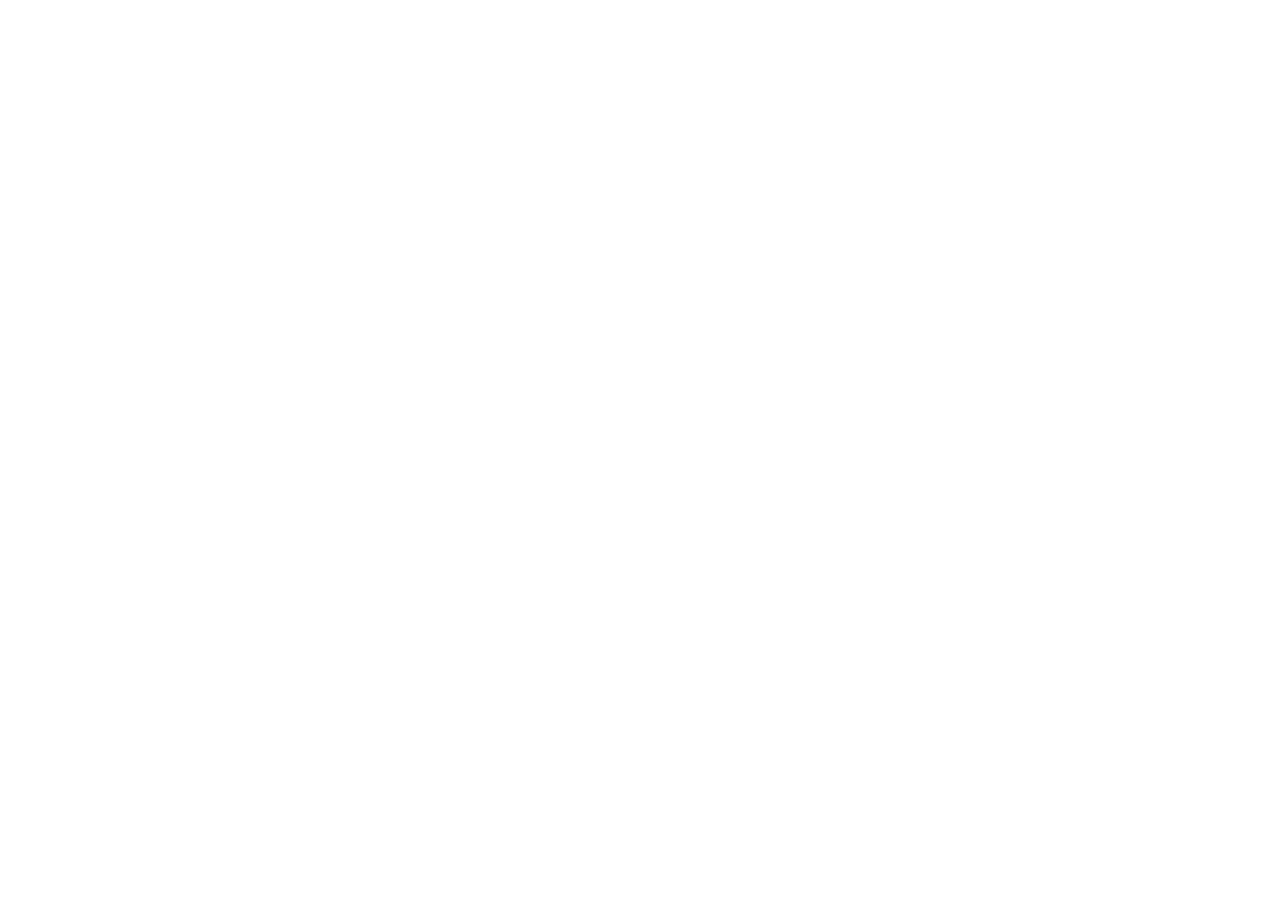
==== login.html @ 5606b972 "初始化项目" ====
<!DOCTYPE html>
<html lang="en">

<head>
    <meta charset="UTF-8">
    <meta http-equiv="X-UA-Compatible" content="IE=edge">
    <meta name="viewport" content="width=device-width, initial-scale=1.0">
    <title>Document</title>
</head>

<body>

</body>

</html>
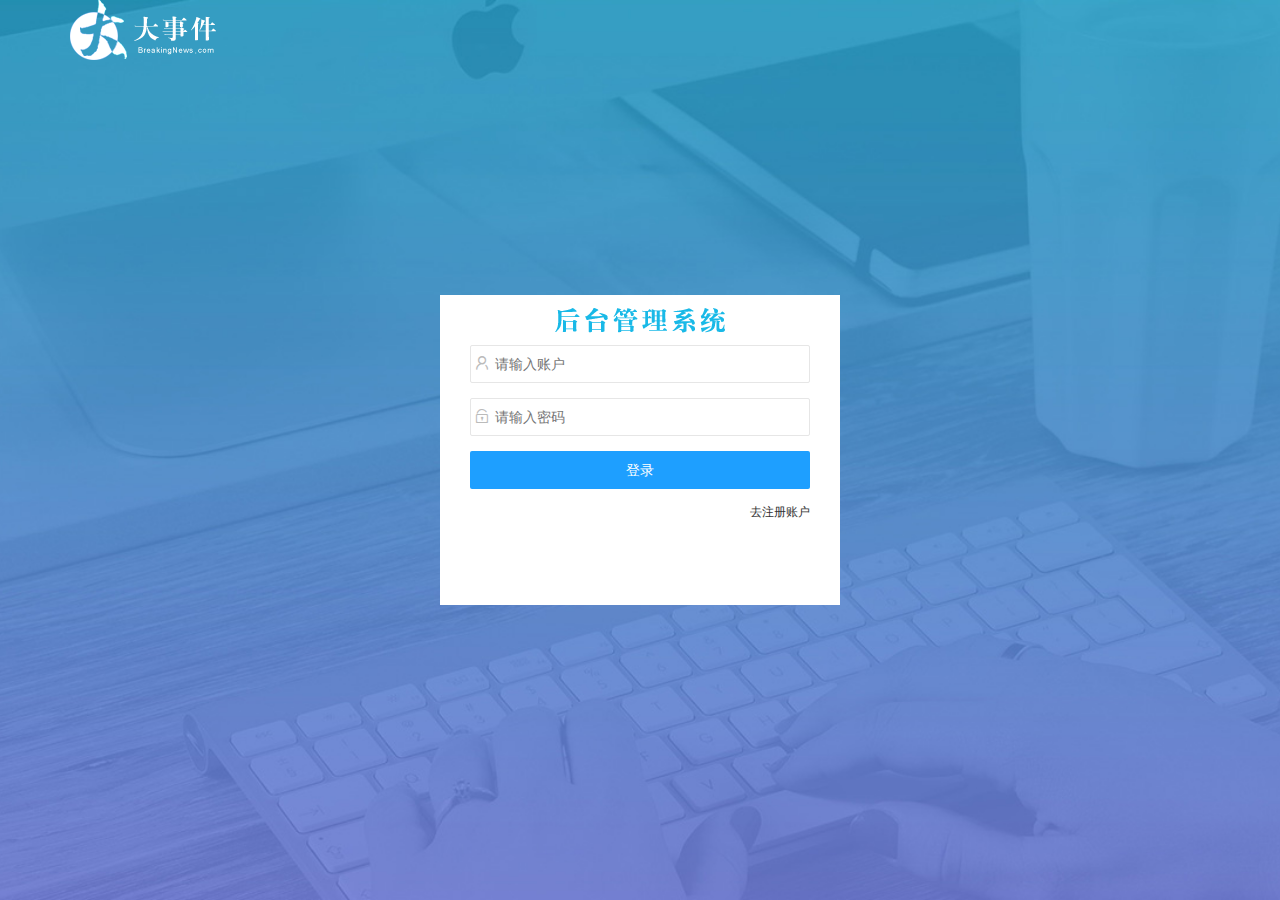
==== commit 489a6cbc: "完成了登录和注册操作" ====
--- a/login.html
+++ b/login.html
@@ -5,11 +5,74 @@
     <meta charset="UTF-8">
     <meta http-equiv="X-UA-Compatible" content="IE=edge">
     <meta name="viewport" content="width=device-width, initial-scale=1.0">
-    <title>Document</title>
+    <title>登录页面</title>
+    <link rel="stylesheet" href="./assets/css/base.css" />
+    <link rel="stylesheet" href="./assets/css/login.css" />
+    <link rel="stylesheet" href="./assets/lib/layui/css/layui.css">
 </head>
 
 <body>
+    <!-- 头部logo -->
+    <div id="login" class="layui-main">
+        <img src="./assets/images/logo.png" alt="" />
+    </div>
+    <!-- 登录注册区域 -->
+    <div class="loginAndRegBox">
+        <div class="title-box"></div>
+        <!-- 登录div -->
+        <div class="login_box">
+            <!-- 登录表单 -->
+            <form action="" class="layui-form" id="login_form">
+                <div class="layui-form-item">
+                    <i class="layui-icon layui-icon-username"></i>
+                    <input type="text" name="username" id="" lay-verify="required" placeholder="请输入账户" autocomplete="off" class="layui-input" />
+                </div>
+                <div class="layui-form-item">
+                    <i class="layui-icon layui-icon-password"></i>
+                    <input type="password" name="password" id="" lay-verify="required|pwd" placeholder="请输入密码" autocomplete="off" class="layui-input" />
+                </div>
+                <!-- 登录按钮 -->
+                <div class="layui-form-item">
+                    <button type="submit" lay-submit class="layui-btn layui-btn-fluid layui-btn-normal">登录</button>
+                </div>
+                <div class="layui-form-item links"> <a href="javascript:;" id="link_reg">去注册账户</a></div>
+            </form>
+        </div>
+        <!-- 注册div -->
+        <div class="reg_box" style="display: none;">
+            <!-- 注册表单 -->
+            <form action="" class="layui-form" id="reg_form">
+                <div class="layui-form-item">
+                    <i class="layui-icon layui-icon-username"></i>
+                    <input type="text" name="userNa" id="userNa" lay-verify="required" placeholder="请输入账户" autocomplete="off" class="layui-input" />
+                </div>
+                <div class="layui-form-item">
+                    <i class="layui-icon layui-icon-password"></i>
+                    <input type="password" name="userPw" id="userPw" lay-verify="required|pwd" placeholder="请输入密码" autocomplete="off" class="layui-input" />
+                </div>
+                <div class="layui-form-item">
+                    <i class="layui-icon layui-icon-password"></i>
+                    <input type="password" name="reUserPw" id="reUserPw" lay-verify="required|rePwd" placeholder="请再次输入密码" autocomplete="off" class="layui-input" />
+                </div>
+                <!-- 注册按钮 -->
+                <div class="layui-form-item">
+                    <button type="submit" lay-submit class="layui-btn layui-btn-fluid layui-btn-normal" id="reg">注册</button>
+                </div>
+                <div class="layui-form-item links">
+                    <a href="javascript:;" id="link_login">去登录账户</a>
+                </div>
+            </form>
+        </div>
+    </div>
 
+    <!-- 导入jQuery -->
+    <script src="/assets/lib/jquery.js"></script>
+    <!-- 导入layui js文件 -->
+    <script src="/assets/lib/layui/layui.all.js"></script>
+    <!-- 导入baseApi js文件 -->
+    <script src="/assets/js/baseAPI.js"></script>
+    <!-- 导入自己的js -->
+    <script src="/assets/js/login.js"></script>
 </body>
 
 </html>--- a/assets/css/base.css
+++ b/assets/css/base.css
@@ -0,0 +1,62 @@
+* {
+    margin: 0;
+    padding: 0;
+}
+
+a {
+    text-decoration: none;
+}
+
+em,
+i {
+    font-style: none;
+}
+
+li {
+    list-style: none;
+}
+
+img {
+    border: 0;
+    vertical-align: middle;
+}
+
+button {
+    cursor: pointer;
+}
+
+a {
+    color: #666;
+    text-decoration: none;
+    cursor: pointer;
+}
+
+a:hover {
+    color: #e33333;
+}
+
+button,
+input {
+    font-family: 'Microsoft YaHei', tahoma, arial, 'Hiragino Sans GB', \\5B8B\4F53, sans-serif;
+    /* 取消input的轮廓线 */
+    outline: none;
+}
+
+.none {
+    display: none;
+}
+
+
+/* 清除浮动 */
+
+.clearfix::after {
+    content: '';
+    display: block;
+    visibility: hidden;
+    height: 0;
+    clear: both;
+}
+
+.clearfix {
+    *zoom: 1;
+}--- a/assets/css/login.css
+++ b/assets/css/login.css
@@ -0,0 +1,50 @@
+body,
+html {
+    width: 100%;
+    height: 100%;
+    background: url(../images/login_bg.jpg) no-repeat center;
+    background-size: cover;
+}
+
+.loginAndRegBox {
+    width: 400px;
+    height: 310px;
+    background-color: #fff;
+    position: absolute;
+    left: 50%;
+    top: 50%;
+    transform: translate(-50%, -50%);
+}
+
+.title-box {
+    height: 50px;
+    background: url(../images/login_title.png) no-repeat center;
+}
+
+.layui-form {
+    padding: 0 30px;
+}
+
+.links {
+    display: flex;
+    justify-content: flex-end;
+}
+
+.links a {
+    font-size: 12px;
+}
+
+.layui-form-item {
+    position: relative;
+}
+
+.layui-form-item i {
+    position: absolute;
+    left: 4px;
+    top: 10px;
+    color: rgb(187, 187, 187);
+}
+
+.layui-input {
+    text-indent: 1em;
+}--- a/assets/lib/layui/css/layui.css
+++ b/assets/lib/layui/css/layui.css
@@ -0,0 +1,2 @@
+/** layui-v2.5.5 MIT License By https://www.layui.com */
+ .layui-inline,img{display:inline-block;vertical-align:middle}h1,h2,h3,h4,h5,h6{font-weight:400}.layui-edge,.layui-header,.layui-inline,.layui-main{position:relative}.layui-body,.layui-edge,.layui-elip{overflow:hidden}.layui-btn,.layui-edge,.layui-inline,img{vertical-align:middle}.layui-btn,.layui-disabled,.layui-icon,.layui-unselect{-moz-user-select:none;-webkit-user-select:none;-ms-user-select:none}.layui-elip,.layui-form-checkbox span,.layui-form-pane .layui-form-label{text-overflow:ellipsis;white-space:nowrap}.layui-breadcrumb,.layui-tree-btnGroup{visibility:hidden}blockquote,body,button,dd,div,dl,dt,form,h1,h2,h3,h4,h5,h6,input,li,ol,p,pre,td,textarea,th,ul{margin:0;padding:0;-webkit-tap-highlight-color:rgba(0,0,0,0)}a:active,a:hover{outline:0}img{border:none}li{list-style:none}table{border-collapse:collapse;border-spacing:0}h4,h5,h6{font-size:100%}button,input,optgroup,option,select,textarea{font-family:inherit;font-size:inherit;font-style:inherit;font-weight:inherit;outline:0}pre{white-space:pre-wrap;white-space:-moz-pre-wrap;white-space:-pre-wrap;white-space:-o-pre-wrap;word-wrap:break-word}body{line-height:24px;font:14px Helvetica Neue,Helvetica,PingFang SC,Tahoma,Arial,sans-serif}hr{height:1px;margin:10px 0;border:0;clear:both}a{color:#333;text-decoration:none}a:hover{color:#777}a cite{font-style:normal;*cursor:pointer}.layui-border-box,.layui-border-box *{box-sizing:border-box}.layui-box,.layui-box *{box-sizing:content-box}.layui-clear{clear:both;*zoom:1}.layui-clear:after{content:'\20';clear:both;*zoom:1;display:block;height:0}.layui-inline{*display:inline;*zoom:1}.layui-edge{display:inline-block;width:0;height:0;border-width:6px;border-style:dashed;border-color:transparent}.layui-edge-top{top:-4px;border-bottom-color:#999;border-bottom-style:solid}.layui-edge-right{border-left-color:#999;border-left-style:solid}.layui-edge-bottom{top:2px;border-top-color:#999;border-top-style:solid}.layui-edge-left{border-right-color:#999;border-right-style:solid}.layui-disabled,.layui-disabled:hover{color:#d2d2d2!important;cursor:not-allowed!important}.layui-circle{border-radius:100%}.layui-show{display:block!important}.layui-hide{display:none!important}@font-face{font-family:layui-icon;src:url(../font/iconfont.eot?v=250);src:url(../font/iconfont.eot?v=250#iefix) format('embedded-opentype'),url(../font/iconfont.woff2?v=250) format('woff2'),url(../font/iconfont.woff?v=250) format('woff'),url(../font/iconfont.ttf?v=250) format('truetype'),url(../font/iconfont.svg?v=250#layui-icon) format('svg')}.layui-icon{font-family:layui-icon!important;font-size:16px;font-style:normal;-webkit-font-smoothing:antialiased;-moz-osx-font-smoothing:grayscale}.layui-icon-reply-fill:before{content:"\e611"}.layui-icon-set-fill:before{content:"\e614"}.layui-icon-menu-fill:before{content:"\e60f"}.layui-icon-search:before{content:"\e615"}.layui-icon-share:before{content:"\e641"}.layui-icon-set-sm:before{content:"\e620"}.layui-icon-engine:before{content:"\e628"}.layui-icon-close:before{content:"\1006"}.layui-icon-close-fill:before{content:"\1007"}.layui-icon-chart-screen:before{content:"\e629"}.layui-icon-star:before{content:"\e600"}.layui-icon-circle-dot:before{content:"\e617"}.layui-icon-chat:before{content:"\e606"}.layui-icon-release:before{content:"\e609"}.layui-icon-list:before{content:"\e60a"}.layui-icon-chart:before{content:"\e62c"}.layui-icon-ok-circle:before{content:"\1005"}.layui-icon-layim-theme:before{content:"\e61b"}.layui-icon-table:before{content:"\e62d"}.layui-icon-right:before{content:"\e602"}.layui-icon-left:before{content:"\e603"}.layui-icon-cart-simple:before{content:"\e698"}.layui-icon-face-cry:before{content:"\e69c"}.layui-icon-face-smile:before{content:"\e6af"}.layui-icon-survey:before{content:"\e6b2"}.layui-icon-tree:before{content:"\e62e"}.layui-icon-upload-circle:before{content:"\e62f"}.layui-icon-add-circle:before{content:"\e61f"}.layui-icon-download-circle:before{content:"\e601"}.layui-icon-templeate-1:before{content:"\e630"}.layui-icon-util:before{content:"\e631"}.layui-icon-face-surprised:before{content:"\e664"}.layui-icon-edit:before{content:"\e642"}.layui-icon-speaker:before{content:"\e645"}.layui-icon-down:before{content:"\e61a"}.layui-icon-file:before{content:"\e621"}.layui-icon-layouts:before{content:"\e632"}.layui-icon-rate-half:before{content:"\e6c9"}.layui-icon-add-circle-fine:before{content:"\e608"}.layui-icon-prev-circle:before{content:"\e633"}.layui-icon-read:before{content:"\e705"}.layui-icon-404:before{content:"\e61c"}.layui-icon-carousel:before{content:"\e634"}.layui-icon-help:before{content:"\e607"}.layui-icon-code-circle:before{content:"\e635"}.layui-icon-water:before{content:"\e636"}.layui-icon-username:before{content:"\e66f"}.layui-icon-find-fill:before{content:"\e670"}.layui-icon-about:before{content:"\e60b"}.layui-icon-location:before{content:"\e715"}.layui-icon-up:before{content:"\e619"}.layui-icon-pause:before{content:"\e651"}.layui-icon-date:before{content:"\e637"}.layui-icon-layim-uploadfile:before{content:"\e61d"}.layui-icon-delete:before{content:"\e640"}.layui-icon-play:before{content:"\e652"}.layui-icon-top:before{content:"\e604"}.layui-icon-friends:before{content:"\e612"}.layui-icon-refresh-3:before{content:"\e9aa"}.layui-icon-ok:before{content:"\e605"}.layui-icon-layer:before{content:"\e638"}.layui-icon-face-smile-fine:before{content:"\e60c"}.layui-icon-dollar:before{content:"\e659"}.layui-icon-group:before{content:"\e613"}.layui-icon-layim-download:before{content:"\e61e"}.layui-icon-picture-fine:before{content:"\e60d"}.layui-icon-link:before{content:"\e64c"}.layui-icon-diamond:before{content:"\e735"}.layui-icon-log:before{content:"\e60e"}.layui-icon-rate-solid:before{content:"\e67a"}.layui-icon-fonts-del:before{content:"\e64f"}.layui-icon-unlink:before{content:"\e64d"}.layui-icon-fonts-clear:before{content:"\e639"}.layui-icon-triangle-r:before{content:"\e623"}.layui-icon-circle:before{content:"\e63f"}.layui-icon-radio:before{content:"\e643"}.layui-icon-align-center:before{content:"\e647"}.layui-icon-align-right:before{content:"\e648"}.layui-icon-align-left:before{content:"\e649"}.layui-icon-loading-1:before{content:"\e63e"}.layui-icon-return:before{content:"\e65c"}.layui-icon-fonts-strong:before{content:"\e62b"}.layui-icon-upload:before{content:"\e67c"}.layui-icon-dialogue:before{content:"\e63a"}.layui-icon-video:before{content:"\e6ed"}.layui-icon-headset:before{content:"\e6fc"}.layui-icon-cellphone-fine:before{content:"\e63b"}.layui-icon-add-1:before{content:"\e654"}.layui-icon-face-smile-b:before{content:"\e650"}.layui-icon-fonts-html:before{content:"\e64b"}.layui-icon-form:before{content:"\e63c"}.layui-icon-cart:before{content:"\e657"}.layui-icon-camera-fill:before{content:"\e65d"}.layui-icon-tabs:before{content:"\e62a"}.layui-icon-fonts-code:before{content:"\e64e"}.layui-icon-fire:before{content:"\e756"}.layui-icon-set:before{content:"\e716"}.layui-icon-fonts-u:before{content:"\e646"}.layui-icon-triangle-d:before{content:"\e625"}.layui-icon-tips:before{content:"\e702"}.layui-icon-picture:before{content:"\e64a"}.layui-icon-more-vertical:before{content:"\e671"}.layui-icon-flag:before{content:"\e66c"}.layui-icon-loading:before{content:"\e63d"}.layui-icon-fonts-i:before{content:"\e644"}.layui-icon-refresh-1:before{content:"\e666"}.layui-icon-rmb:before{content:"\e65e"}.layui-icon-home:before{content:"\e68e"}.layui-icon-user:before{content:"\e770"}.layui-icon-notice:before{content:"\e667"}.layui-icon-login-weibo:before{content:"\e675"}.layui-icon-voice:before{content:"\e688"}.layui-icon-upload-drag:before{content:"\e681"}.layui-icon-login-qq:before{content:"\e676"}.layui-icon-snowflake:before{content:"\e6b1"}.layui-icon-file-b:before{content:"\e655"}.layui-icon-template:before{content:"\e663"}.layui-icon-auz:before{content:"\e672"}.layui-icon-console:before{content:"\e665"}.layui-icon-app:before{content:"\e653"}.layui-icon-prev:before{content:"\e65a"}.layui-icon-website:before{content:"\e7ae"}.layui-icon-next:before{content:"\e65b"}.layui-icon-component:before{content:"\e857"}.layui-icon-more:before{content:"\e65f"}.layui-icon-login-wechat:before{content:"\e677"}.layui-icon-shrink-right:before{content:"\e668"}.layui-icon-spread-left:before{content:"\e66b"}.layui-icon-camera:before{content:"\e660"}.layui-icon-note:before{content:"\e66e"}.layui-icon-refresh:before{content:"\e669"}.layui-icon-female:before{content:"\e661"}.layui-icon-male:before{content:"\e662"}.layui-icon-password:before{content:"\e673"}.layui-icon-senior:before{content:"\e674"}.layui-icon-theme:before{content:"\e66a"}.layui-icon-tread:before{content:"\e6c5"}.layui-icon-praise:before{content:"\e6c6"}.layui-icon-star-fill:before{content:"\e658"}.layui-icon-rate:before{content:"\e67b"}.layui-icon-template-1:before{content:"\e656"}.layui-icon-vercode:before{content:"\e679"}.layui-icon-cellphone:before{content:"\e678"}.layui-icon-screen-full:before{content:"\e622"}.layui-icon-screen-restore:before{content:"\e758"}.layui-icon-cols:before{content:"\e610"}.layui-icon-export:before{content:"\e67d"}.layui-icon-print:before{content:"\e66d"}.layui-icon-slider:before{content:"\e714"}.layui-icon-addition:before{content:"\e624"}.layui-icon-subtraction:before{content:"\e67e"}.layui-icon-service:before{content:"\e626"}.layui-icon-transfer:before{content:"\e691"}.layui-main{width:1140px;margin:0 auto}.layui-header{z-index:1000;height:60px}.layui-header a:hover{transition:all .5s;-webkit-transition:all .5s}.layui-side{position:fixed;left:0;top:0;bottom:0;z-index:999;width:200px;overflow-x:hidden}.layui-side-scroll{position:relative;width:220px;height:100%;overflow-x:hidden}.layui-body{position:absolute;left:200px;right:0;top:0;bottom:0;z-index:998;width:auto;overflow-y:auto;box-sizing:border-box}.layui-layout-body{overflow:hidden}.layui-layout-admin .layui-header{background-color:#23262E}.layui-layout-admin .layui-side{top:60px;width:200px;overflow-x:hidden}.layui-layout-admin .layui-body{position:fixed;top:60px;bottom:44px}.layui-layout-admin .layui-main{width:auto;margin:0 15px}.layui-layout-admin .layui-footer{position:fixed;left:200px;right:0;bottom:0;height:44px;line-height:44px;padding:0 15px;background-color:#eee}.layui-layout-admin .layui-logo{position:absolute;left:0;top:0;width:200px;height:100%;line-height:60px;text-align:center;color:#009688;font-size:16px}.layui-layout-admin .layui-header .layui-nav{background:0 0}.layui-layout-left{position:absolute!important;left:200px;top:0}.layui-layout-right{position:absolute!important;right:0;top:0}.layui-container{position:relative;margin:0 auto;padding:0 15px;box-sizing:border-box}.layui-fluid{position:relative;margin:0 auto;padding:0 15px}.layui-row:after,.layui-row:before{content:'';display:block;clear:both}.layui-col-lg1,.layui-col-lg10,.layui-col-lg11,.layui-col-lg12,.layui-col-lg2,.layui-col-lg3,.layui-col-lg4,.layui-col-lg5,.layui-col-lg6,.layui-col-lg7,.layui-col-lg8,.layui-col-lg9,.layui-col-md1,.layui-col-md10,.layui-col-md11,.layui-col-md12,.layui-col-md2,.layui-col-md3,.layui-col-md4,.layui-col-md5,.layui-col-md6,.layui-col-md7,.layui-col-md8,.layui-col-md9,.layui-col-sm1,.layui-col-sm10,.layui-col-sm11,.layui-col-sm12,.layui-col-sm2,.layui-col-sm3,.layui-col-sm4,.layui-col-sm5,.layui-col-sm6,.layui-col-sm7,.layui-col-sm8,.layui-col-sm9,.layui-col-xs1,.layui-col-xs10,.layui-col-xs11,.layui-col-xs12,.layui-col-xs2,.layui-col-xs3,.layui-col-xs4,.layui-col-xs5,.layui-col-xs6,.layui-col-xs7,.layui-col-xs8,.layui-col-xs9{position:relative;display:block;box-sizing:border-box}.layui-col-xs1,.layui-col-xs10,.layui-col-xs11,.layui-col-xs12,.layui-col-xs2,.layui-col-xs3,.layui-col-xs4,.layui-col-xs5,.layui-col-xs6,.layui-col-xs7,.layui-col-xs8,.layui-col-xs9{float:left}.layui-col-xs1{width:8.33333333%}.layui-col-xs2{width:16.66666667%}.layui-col-xs3{width:25%}.layui-col-xs4{width:33.33333333%}.layui-col-xs5{width:41.66666667%}.layui-col-xs6{width:50%}.layui-col-xs7{width:58.33333333%}.layui-col-xs8{width:66.66666667%}.layui-col-xs9{width:75%}.layui-col-xs10{width:83.33333333%}.layui-col-xs11{width:91.66666667%}.layui-col-xs12{width:100%}.layui-col-xs-offset1{margin-left:8.33333333%}.layui-col-xs-offset2{margin-left:16.66666667%}.layui-col-xs-offset3{margin-left:25%}.layui-col-xs-offset4{margin-left:33.33333333%}.layui-col-xs-offset5{margin-left:41.66666667%}.layui-col-xs-offset6{margin-left:50%}.layui-col-xs-offset7{margin-left:58.33333333%}.layui-col-xs-offset8{margin-left:66.66666667%}.layui-col-xs-offset9{margin-left:75%}.layui-col-xs-offset10{margin-left:83.33333333%}.layui-col-xs-offset11{margin-left:91.66666667%}.layui-col-xs-offset12{margin-left:100%}@media screen and (max-width:768px){.layui-hide-xs{display:none!important}.layui-show-xs-block{display:block!important}.layui-show-xs-inline{display:inline!important}.layui-show-xs-inline-block{display:inline-block!important}}@media screen and (min-width:768px){.layui-container{width:750px}.layui-hide-sm{display:none!important}.layui-show-sm-block{display:block!important}.layui-show-sm-inline{display:inline!important}.layui-show-sm-inline-block{display:inline-block!important}.layui-col-sm1,.layui-col-sm10,.layui-col-sm11,.layui-col-sm12,.layui-col-sm2,.layui-col-sm3,.layui-col-sm4,.layui-col-sm5,.layui-col-sm6,.layui-col-sm7,.layui-col-sm8,.layui-col-sm9{float:left}.layui-col-sm1{width:8.33333333%}.layui-col-sm2{width:16.66666667%}.layui-col-sm3{width:25%}.layui-col-sm4{width:33.33333333%}.layui-col-sm5{width:41.66666667%}.layui-col-sm6{width:50%}.layui-col-sm7{width:58.33333333%}.layui-col-sm8{width:66.66666667%}.layui-col-sm9{width:75%}.layui-col-sm10{width:83.33333333%}.layui-col-sm11{width:91.66666667%}.layui-col-sm12{width:100%}.layui-col-sm-offset1{margin-left:8.33333333%}.layui-col-sm-offset2{margin-left:16.66666667%}.layui-col-sm-offset3{margin-left:25%}.layui-col-sm-offset4{margin-left:33.33333333%}.layui-col-sm-offset5{margin-left:41.66666667%}.layui-col-sm-offset6{margin-left:50%}.layui-col-sm-offset7{margin-left:58.33333333%}.layui-col-sm-offset8{margin-left:66.66666667%}.layui-col-sm-offset9{margin-left:75%}.layui-col-sm-offset10{margin-left:83.33333333%}.layui-col-sm-offset11{margin-left:91.66666667%}.layui-col-sm-offset12{margin-left:100%}}@media screen and (min-width:992px){.layui-container{width:970px}.layui-hide-md{display:none!important}.layui-show-md-block{display:block!important}.layui-show-md-inline{display:inline!important}.layui-show-md-inline-block{display:inline-block!important}.layui-col-md1,.layui-col-md10,.layui-col-md11,.layui-col-md12,.layui-col-md2,.layui-col-md3,.layui-col-md4,.layui-col-md5,.layui-col-md6,.layui-col-md7,.layui-col-md8,.layui-col-md9{float:left}.layui-col-md1{width:8.33333333%}.layui-col-md2{width:16.66666667%}.layui-col-md3{width:25%}.layui-col-md4{width:33.33333333%}.layui-col-md5{width:41.66666667%}.layui-col-md6{width:50%}.layui-col-md7{width:58.33333333%}.layui-col-md8{width:66.66666667%}.layui-col-md9{width:75%}.layui-col-md10{width:83.33333333%}.layui-col-md11{width:91.66666667%}.layui-col-md12{width:100%}.layui-col-md-offset1{margin-left:8.33333333%}.layui-col-md-offset2{margin-left:16.66666667%}.layui-col-md-offset3{margin-left:25%}.layui-col-md-offset4{margin-left:33.33333333%}.layui-col-md-offset5{margin-left:41.66666667%}.layui-col-md-offset6{margin-left:50%}.layui-col-md-offset7{margin-left:58.33333333%}.layui-col-md-offset8{margin-left:66.66666667%}.layui-col-md-offset9{margin-left:75%}.layui-col-md-offset10{margin-left:83.33333333%}.layui-col-md-offset11{margin-left:91.66666667%}.layui-col-md-offset12{margin-left:100%}}@media screen and (min-width:1200px){.layui-container{width:1170px}.layui-hide-lg{display:none!important}.layui-show-lg-block{display:block!important}.layui-show-lg-inline{display:inline!important}.layui-show-lg-inline-block{display:inline-block!important}.layui-col-lg1,.layui-col-lg10,.layui-col-lg11,.layui-col-lg12,.layui-col-lg2,.layui-col-lg3,.layui-col-lg4,.layui-col-lg5,.layui-col-lg6,.layui-col-lg7,.layui-col-lg8,.layui-col-lg9{float:left}.layui-col-lg1{width:8.33333333%}.layui-col-lg2{width:16.66666667%}.layui-col-lg3{width:25%}.layui-col-lg4{width:33.33333333%}.layui-col-lg5{width:41.66666667%}.layui-col-lg6{width:50%}.layui-col-lg7{width:58.33333333%}.layui-col-lg8{width:66.66666667%}.layui-col-lg9{width:75%}.layui-col-lg10{width:83.33333333%}.layui-col-lg11{width:91.66666667%}.layui-col-lg12{width:100%}.layui-col-lg-offset1{margin-left:8.33333333%}.layui-col-lg-offset2{margin-left:16.66666667%}.layui-col-lg-offset3{margin-left:25%}.layui-col-lg-offset4{margin-left:33.33333333%}.layui-col-lg-offset5{margin-left:41.66666667%}.layui-col-lg-offset6{margin-left:50%}.layui-col-lg-offset7{margin-left:58.33333333%}.layui-col-lg-offset8{margin-left:66.66666667%}.layui-col-lg-offset9{margin-left:75%}.layui-col-lg-offset10{margin-left:83.33333333%}.layui-col-lg-offset11{margin-left:91.66666667%}.layui-col-lg-offset12{margin-left:100%}}.layui-col-space1{margin:-.5px}.layui-col-space1>*{padding:.5px}.layui-col-space3{margin:-1.5px}.layui-col-space3>*{padding:1.5px}.layui-col-space5{margin:-2.5px}.layui-col-space5>*{padding:2.5px}.layui-col-space8{margin:-3.5px}.layui-col-space8>*{padding:3.5px}.layui-col-space10{margin:-5px}.layui-col-space10>*{padding:5px}.layui-col-space12{margin:-6px}.layui-col-space12>*{padding:6px}.layui-col-space15{margin:-7.5px}.layui-col-space15>*{padding:7.5px}.layui-col-space18{margin:-9px}.layui-col-space18>*{padding:9px}.layui-col-space20{margin:-10px}.layui-col-space20>*{padding:10px}.layui-col-space22{margin:-11px}.layui-col-space22>*{padding:11px}.layui-col-space25{margin:-12.5px}.layui-col-space25>*{padding:12.5px}.layui-col-space30{margin:-15px}.layui-col-space30>*{padding:15px}.layui-btn,.layui-input,.layui-select,.layui-textarea,.layui-upload-button{outline:0;-webkit-appearance:none;transition:all .3s;-webkit-transition:all .3s;box-sizing:border-box}.layui-elem-quote{margin-bottom:10px;padding:15px;line-height:22px;border-left:5px solid #009688;border-radius:0 2px 2px 0;background-color:#f2f2f2}.layui-quote-nm{border-style:solid;border-width:1px 1px 1px 5px;background:0 0}.layui-elem-field{margin-bottom:10px;padding:0;border-width:1px;border-style:solid}.layui-elem-field legend{margin-left:20px;padding:0 10px;font-size:20px;font-weight:300}.layui-field-title{margin:10px 0 20px;border-width:1px 0 0}.layui-field-box{padding:10px 15px}.layui-field-title .layui-field-box{padding:10px 0}.layui-progress{position:relative;height:6px;border-radius:20px;background-color:#e2e2e2}.layui-progress-bar{position:absolute;left:0;top:0;width:0;max-width:100%;height:6px;border-radius:20px;text-align:right;background-color:#5FB878;transition:all .3s;-webkit-transition:all .3s}.layui-progress-big,.layui-progress-big .layui-progress-bar{height:18px;line-height:18px}.layui-progress-text{position:relative;top:-20px;line-height:18px;font-size:12px;color:#666}.layui-progress-big .layui-progress-text{position:static;padding:0 10px;color:#fff}.layui-collapse{border-width:1px;border-style:solid;border-radius:2px}.layui-colla-content,.layui-colla-item{border-top-width:1px;border-top-style:solid}.layui-colla-item:first-child{border-top:none}.layui-colla-title{position:relative;height:42px;line-height:42px;padding:0 15px 0 35px;color:#333;background-color:#f2f2f2;cursor:pointer;font-size:14px;overflow:hidden}.layui-colla-content{display:none;padding:10px 15px;line-height:22px;color:#666}.layui-colla-icon{position:absolute;left:15px;top:0;font-size:14px}.layui-card{margin-bottom:15px;border-radius:2px;background-color:#fff;box-shadow:0 1px 2px 0 rgba(0,0,0,.05)}.layui-card:last-child{margin-bottom:0}.layui-card-header{position:relative;height:42px;line-height:42px;padding:0 15px;border-bottom:1px solid #f6f6f6;color:#333;border-radius:2px 2px 0 0;font-size:14px}.layui-bg-black,.layui-bg-blue,.layui-bg-cyan,.layui-bg-green,.layui-bg-orange,.layui-bg-red{color:#fff!important}.layui-card-body{position:relative;padding:10px 15px;line-height:24px}.layui-card-body[pad15]{padding:15px}.layui-card-body[pad20]{padding:20px}.layui-card-body .layui-table{margin:5px 0}.layui-card .layui-tab{margin:0}.layui-panel-window{position:relative;padding:15px;border-radius:0;border-top:5px solid #E6E6E6;background-color:#fff}.layui-auxiliar-moving{position:fixed;left:0;right:0;top:0;bottom:0;width:100%;height:100%;background:0 0;z-index:9999999999}.layui-form-label,.layui-form-mid,.layui-form-select,.layui-input-block,.layui-input-inline,.layui-textarea{position:relative}.layui-bg-red{background-color:#FF5722!important}.layui-bg-orange{background-color:#FFB800!important}.layui-bg-green{background-color:#009688!important}.layui-bg-cyan{background-color:#2F4056!important}.layui-bg-blue{background-color:#1E9FFF!important}.layui-bg-black{background-color:#393D49!important}.layui-bg-gray{background-color:#eee!important;color:#666!important}.layui-badge-rim,.layui-colla-content,.layui-colla-item,.layui-collapse,.layui-elem-field,.layui-form-pane .layui-form-item[pane],.layui-form-pane .layui-form-label,.layui-input,.layui-layedit,.layui-layedit-tool,.layui-quote-nm,.layui-select,.layui-tab-bar,.layui-tab-card,.layui-tab-title,.layui-tab-title .layui-this:after,.layui-textarea{border-color:#e6e6e6}.layui-timeline-item:before,hr{background-color:#e6e6e6}.layui-text{line-height:22px;font-size:14px;color:#666}.layui-text h1,.layui-text h2,.layui-text h3{font-weight:500;color:#333}.layui-text h1{font-size:30px}.layui-text h2{font-size:24px}.layui-text h3{font-size:18px}.layui-text a:not(.layui-btn){color:#01AAED}.layui-text a:not(.layui-btn):hover{text-decoration:underline}.layui-text ul{padding:5px 0 5px 15px}.layui-text ul li{margin-top:5px;list-style-type:disc}.layui-text em,.layui-word-aux{color:#999!important;padding:0 5px!important}.layui-btn{display:inline-block;height:38px;line-height:38px;padding:0 18px;background-color:#009688;color:#fff;white-space:nowrap;text-align:center;font-size:14px;border:none;border-radius:2px;cursor:pointer}.layui-btn:hover{opacity:.8;filter:alpha(opacity=80);color:#fff}.layui-btn:active{opacity:1;filter:alpha(opacity=100)}.layui-btn+.layui-btn{margin-left:10px}.layui-btn-container{font-size:0}.layui-btn-container .layui-btn{margin-right:10px;margin-bottom:10px}.layui-btn-container .layui-btn+.layui-btn{margin-left:0}.layui-table .layui-btn-container .layui-btn{margin-bottom:9px}.layui-btn-radius{border-radius:100px}.layui-btn .layui-icon{margin-right:3px;font-size:18px;vertical-align:bottom;vertical-align:middle\9}.layui-btn-primary{border:1px solid #C9C9C9;background-color:#fff;color:#555}.layui-btn-primary:hover{border-color:#009688;color:#333}.layui-btn-normal{background-color:#1E9FFF}.layui-btn-warm{background-color:#FFB800}.layui-btn-danger{background-color:#FF5722}.layui-btn-checked{background-color:#5FB878}.layui-btn-disabled,.layui-btn-disabled:active,.layui-btn-disabled:hover{border:1px solid #e6e6e6;background-color:#FBFBFB;color:#C9C9C9;cursor:not-allowed;opacity:1}.layui-btn-lg{height:44px;line-height:44px;padding:0 25px;font-size:16px}.layui-btn-sm{height:30px;line-height:30px;padding:0 10px;font-size:12px}.layui-btn-sm i{font-size:16px!important}.layui-btn-xs{height:22px;line-height:22px;padding:0 5px;font-size:12px}.layui-btn-xs i{font-size:14px!important}.layui-btn-group{display:inline-block;vertical-align:middle;font-size:0}.layui-btn-group .layui-btn{margin-left:0!important;margin-right:0!important;border-left:1px solid rgba(255,255,255,.5);border-radius:0}.layui-btn-group .layui-btn-primary{border-left:none}.layui-btn-group .layui-btn-primary:hover{border-color:#C9C9C9;color:#009688}.layui-btn-group .layui-btn:first-child{border-left:none;border-radius:2px 0 0 2px}.layui-btn-group .layui-btn-primary:first-child{border-left:1px solid #c9c9c9}.layui-btn-group .layui-btn:last-child{border-radius:0 2px 2px 0}.layui-btn-group .layui-btn+.layui-btn{margin-left:0}.layui-btn-group+.layui-btn-group{margin-left:10px}.layui-btn-fluid{width:100%}.layui-input,.layui-select,.layui-textarea{height:38px;line-height:1.3;line-height:38px\9;border-width:1px;border-style:solid;background-color:#fff;border-radius:2px}.layui-input::-webkit-input-placeholder,.layui-select::-webkit-input-placeholder,.layui-textarea::-webkit-input-placeholder{line-height:1.3}.layui-input,.layui-textarea{display:block;width:100%;padding-left:10px}.layui-input:hover,.layui-textarea:hover{border-color:#D2D2D2!important}.layui-input:focus,.layui-textarea:focus{border-color:#C9C9C9!important}.layui-textarea{min-height:100px;height:auto;line-height:20px;padding:6px 10px;resize:vertical}.layui-select{padding:0 10px}.layui-form input[type=checkbox],.layui-form input[type=radio],.layui-form select{display:none}.layui-form [lay-ignore]{display:initial}.layui-form-item{margin-bottom:15px;clear:both;*zoom:1}.layui-form-item:after{content:'\20';clear:both;*zoom:1;display:block;height:0}.layui-form-label{float:left;display:block;padding:9px 15px;width:80px;font-weight:400;line-height:20px;text-align:right}.layui-form-label-col{display:block;float:none;padding:9px 0;line-height:20px;text-align:left}.layui-form-item .layui-inline{margin-bottom:5px;margin-right:10px}.layui-input-block{margin-left:110px;min-height:36px}.layui-input-inline{display:inline-block;vertical-align:middle}.layui-form-item .layui-input-inline{float:left;width:190px;margin-right:10px}.layui-form-text .layui-input-inline{width:auto}.layui-form-mid{float:left;display:block;padding:9px 0!important;line-height:20px;margin-right:10px}.layui-form-danger+.layui-form-select .layui-input,.layui-form-danger:focus{border-color:#FF5722!important}.layui-form-select .layui-input{padding-right:30px;cursor:pointer}.layui-form-select .layui-edge{position:absolute;right:10px;top:50%;margin-top:-3px;cursor:pointer;border-width:6px;border-top-color:#c2c2c2;border-top-style:solid;transition:all .3s;-webkit-transition:all .3s}.layui-form-select dl{display:none;position:absolute;left:0;top:42px;padding:5px 0;z-index:899;min-width:100%;border:1px solid #d2d2d2;max-height:300px;overflow-y:auto;background-color:#fff;border-radius:2px;box-shadow:0 2px 4px rgba(0,0,0,.12);box-sizing:border-box}.layui-form-select dl dd,.layui-form-select dl dt{padding:0 10px;line-height:36px;white-space:nowrap;overflow:hidden;text-overflow:ellipsis}.layui-form-select dl dt{font-size:12px;color:#999}.layui-form-select dl dd{cursor:pointer}.layui-form-select dl dd:hover{background-color:#f2f2f2;-webkit-transition:.5s all;transition:.5s all}.layui-form-select .layui-select-group dd{padding-left:20px}.layui-form-select dl dd.layui-select-tips{padding-left:10px!important;color:#999}.layui-form-select dl dd.layui-this{background-color:#5FB878;color:#fff}.layui-form-checkbox,.layui-form-select dl dd.layui-disabled{background-color:#fff}.layui-form-selected dl{display:block}.layui-form-checkbox,.layui-form-checkbox *,.layui-form-switch{display:inline-block;vertical-align:middle}.layui-form-selected .layui-edge{margin-top:-9px;-webkit-transform:rotate(180deg);transform:rotate(180deg);margin-top:-3px\9}:root .layui-form-selected .layui-edge{margin-top:-9px\0/IE9}.layui-form-selectup dl{top:auto;bottom:42px}.layui-select-none{margin:5px 0;text-align:center;color:#999}.layui-select-disabled .layui-disabled{border-color:#eee!important}.layui-select-disabled .layui-edge{border-top-color:#d2d2d2}.layui-form-checkbox{position:relative;height:30px;line-height:30px;margin-right:10px;padding-right:30px;cursor:pointer;font-size:0;-webkit-transition:.1s linear;transition:.1s linear;box-sizing:border-box}.layui-form-checkbox span{padding:0 10px;height:100%;font-size:14px;border-radius:2px 0 0 2px;background-color:#d2d2d2;color:#fff;overflow:hidden}.layui-form-checkbox:hover span{background-color:#c2c2c2}.layui-form-checkbox i{position:absolute;right:0;top:0;width:30px;height:28px;border:1px solid #d2d2d2;border-left:none;border-radius:0 2px 2px 0;color:#fff;font-size:20px;text-align:center}.layui-form-checkbox:hover i{border-color:#c2c2c2;color:#c2c2c2}.layui-form-checked,.layui-form-checked:hover{border-color:#5FB878}.layui-form-checked span,.layui-form-checked:hover span{background-color:#5FB878}.layui-form-checked i,.layui-form-checked:hover i{color:#5FB878}.layui-form-item .layui-form-checkbox{margin-top:4px}.layui-form-checkbox[lay-skin=primary]{height:auto!important;line-height:normal!important;min-width:18px;min-height:18px;border:none!important;margin-right:0;padding-left:28px;padding-right:0;background:0 0}.layui-form-checkbox[lay-skin=primary] span{padding-left:0;padding-right:15px;line-height:18px;background:0 0;color:#666}.layui-form-checkbox[lay-skin=primary] i{right:auto;left:0;width:16px;height:16px;line-height:16px;border:1px solid #d2d2d2;font-size:12px;border-radius:2px;background-color:#fff;-webkit-transition:.1s linear;transition:.1s linear}.layui-form-checkbox[lay-skin=primary]:hover i{border-color:#5FB878;color:#fff}.layui-form-checked[lay-skin=primary] i{border-color:#5FB878!important;background-color:#5FB878;color:#fff}.layui-checkbox-disbaled[lay-skin=primary] span{background:0 0!important;color:#c2c2c2}.layui-checkbox-disbaled[lay-skin=primary]:hover i{border-color:#d2d2d2}.layui-form-item .layui-form-checkbox[lay-skin=primary]{margin-top:10px}.layui-form-switch{position:relative;height:22px;line-height:22px;min-width:35px;padding:0 5px;margin-top:8px;border:1px solid #d2d2d2;border-radius:20px;cursor:pointer;background-color:#fff;-webkit-transition:.1s linear;transition:.1s linear}.layui-form-switch i{position:absolute;left:5px;top:3px;width:16px;height:16px;border-radius:20px;background-color:#d2d2d2;-webkit-transition:.1s linear;transition:.1s linear}.layui-form-switch em{position:relative;top:0;width:25px;margin-left:21px;padding:0!important;text-align:center!important;color:#999!important;font-style:normal!important;font-size:12px}.layui-form-onswitch{border-color:#5FB878;background-color:#5FB878}.layui-checkbox-disbaled,.layui-checkbox-disbaled i{border-color:#e2e2e2!important}.layui-form-onswitch i{left:100%;margin-left:-21px;background-color:#fff}.layui-form-onswitch em{margin-left:5px;margin-right:21px;color:#fff!important}.layui-checkbox-disbaled span{background-color:#e2e2e2!important}.layui-checkbox-disbaled:hover i{color:#fff!important}[lay-radio]{display:none}.layui-form-radio,.layui-form-radio *{display:inline-block;vertical-align:middle}.layui-form-radio{line-height:28px;margin:6px 10px 0 0;padding-right:10px;cursor:pointer;font-size:0}.layui-form-radio *{font-size:14px}.layui-form-radio>i{margin-right:8px;font-size:22px;color:#c2c2c2}.layui-form-radio>i:hover,.layui-form-radioed>i{color:#5FB878}.layui-radio-disbaled>i{color:#e2e2e2!important}.layui-form-pane .layui-form-label{width:110px;padding:8px 15px;height:38px;line-height:20px;border-width:1px;border-style:solid;border-radius:2px 0 0 2px;text-align:center;background-color:#FBFBFB;overflow:hidden;box-sizing:border-box}.layui-form-pane .layui-input-inline{margin-left:-1px}.layui-form-pane .layui-input-block{margin-left:110px;left:-1px}.layui-form-pane .layui-input{border-radius:0 2px 2px 0}.layui-form-pane .layui-form-text .layui-form-label{float:none;width:100%;border-radius:2px;box-sizing:border-box;text-align:left}.layui-form-pane .layui-form-text .layui-input-inline{display:block;margin:0;top:-1px;clear:both}.layui-form-pane .layui-form-text .layui-input-block{margin:0;left:0;top:-1px}.layui-form-pane .layui-form-text .layui-textarea{min-height:100px;border-radius:0 0 2px 2px}.layui-form-pane .layui-form-checkbox{margin:4px 0 4px 10px}.layui-form-pane .layui-form-radio,.layui-form-pane .layui-form-switch{margin-top:6px;margin-left:10px}.layui-form-pane .layui-form-item[pane]{position:relative;border-width:1px;border-style:solid}.layui-form-pane .layui-form-item[pane] .layui-form-label{position:absolute;left:0;top:0;height:100%;border-width:0 1px 0 0}.layui-form-pane .layui-form-item[pane] .layui-input-inline{margin-left:110px}@media screen and (max-width:450px){.layui-form-item .layui-form-label{text-overflow:ellipsis;overflow:hidden;white-space:nowrap}.layui-form-item .layui-inline{display:block;margin-right:0;margin-bottom:20px;clear:both}.layui-form-item .layui-inline:after{content:'\20';clear:both;display:block;height:0}.layui-form-item .layui-input-inline{display:block;float:none;left:-3px;width:auto;margin:0 0 10px 112px}.layui-form-item .layui-input-inline+.layui-form-mid{margin-left:110px;top:-5px;padding:0}.layui-form-item .layui-form-checkbox{margin-right:5px;margin-bottom:5px}}.layui-layedit{border-width:1px;border-style:solid;border-radius:2px}.layui-layedit-tool{padding:3px 5px;border-bottom-width:1px;border-bottom-style:solid;font-size:0}.layedit-tool-fixed{position:fixed;top:0;border-top:1px solid #e2e2e2}.layui-layedit-tool .layedit-tool-mid,.layui-layedit-tool .layui-icon{display:inline-block;vertical-align:middle;text-align:center;font-size:14px}.layui-layedit-tool .layui-icon{position:relative;width:32px;height:30px;line-height:30px;margin:3px 5px;color:#777;cursor:pointer;border-radius:2px}.layui-layedit-tool .layui-icon:hover{color:#393D49}.layui-layedit-tool .layui-icon:active{color:#000}.layui-layedit-tool .layedit-tool-active{background-color:#e2e2e2;color:#000}.layui-layedit-tool .layui-disabled,.layui-layedit-tool .layui-disabled:hover{color:#d2d2d2;cursor:not-allowed}.layui-layedit-tool .layedit-tool-mid{width:1px;height:18px;margin:0 10px;background-color:#d2d2d2}.layedit-tool-html{width:50px!important;font-size:30px!important}.layedit-tool-b,.layedit-tool-code,.layedit-tool-help{font-size:16px!important}.layedit-tool-d,.layedit-tool-face,.layedit-tool-image,.layedit-tool-unlink{font-size:18px!important}.layedit-tool-image input{position:absolute;font-size:0;left:0;top:0;width:100%;height:100%;opacity:.01;filter:Alpha(opacity=1);cursor:pointer}.layui-layedit-iframe iframe{display:block;width:100%}#LAY_layedit_code{overflow:hidden}.layui-laypage{display:inline-block;*display:inline;*zoom:1;vertical-align:middle;margin:10px 0;font-size:0}.layui-laypage>a:first-child,.layui-laypage>a:first-child em{border-radius:2px 0 0 2px}.layui-laypage>a:last-child,.layui-laypage>a:last-child em{border-radius:0 2px 2px 0}.layui-laypage>:first-child{margin-left:0!important}.layui-laypage>:last-child{margin-right:0!important}.layui-laypage a,.layui-laypage button,.layui-laypage input,.layui-laypage select,.layui-laypage span{border:1px solid #e2e2e2}.layui-laypage a,.layui-laypage span{display:inline-block;*display:inline;*zoom:1;vertical-align:middle;padding:0 15px;height:28px;line-height:28px;margin:0 -1px 5px 0;background-color:#fff;color:#333;font-size:12px}.layui-flow-more a *,.layui-laypage input,.layui-table-view select[lay-ignore]{display:inline-block}.layui-laypage a:hover{color:#009688}.layui-laypage em{font-style:normal}.layui-laypage .layui-laypage-spr{color:#999;font-weight:700}.layui-laypage a{text-decoration:none}.layui-laypage .layui-laypage-curr{position:relative}.layui-laypage .layui-laypage-curr em{position:relative;color:#fff}.layui-laypage .layui-laypage-curr .layui-laypage-em{position:absolute;left:-1px;top:-1px;padding:1px;width:100%;height:100%;background-color:#009688}.layui-laypage-em{border-radius:2px}.layui-laypage-next em,.layui-laypage-prev em{font-family:Sim sun;font-size:16px}.layui-laypage .layui-laypage-count,.layui-laypage .layui-laypage-limits,.layui-laypage .layui-laypage-refresh,.layui-laypage .layui-laypage-skip{margin-left:10px;margin-right:10px;padding:0;border:none}.layui-laypage .layui-laypage-limits,.layui-laypage .layui-laypage-refresh{vertical-align:top}.layui-laypage .layui-laypage-refresh i{font-size:18px;cursor:pointer}.layui-laypage select{height:22px;padding:3px;border-radius:2px;cursor:pointer}.layui-laypage .layui-laypage-skip{height:30px;line-height:30px;color:#999}.layui-laypage button,.layui-laypage input{height:30px;line-height:30px;border-radius:2px;vertical-align:top;background-color:#fff;box-sizing:border-box}.layui-laypage input{width:40px;margin:0 10px;padding:0 3px;text-align:center}.layui-laypage input:focus,.layui-laypage select:focus{border-color:#009688!important}.layui-laypage button{margin-left:10px;padding:0 10px;cursor:pointer}.layui-table,.layui-table-view{margin:10px 0}.layui-flow-more{margin:10px 0;text-align:center;color:#999;font-size:14px}.layui-flow-more a{height:32px;line-height:32px}.layui-flow-more a *{vertical-align:top}.layui-flow-more a cite{padding:0 20px;border-radius:3px;background-color:#eee;color:#333;font-style:normal}.layui-flow-more a cite:hover{opacity:.8}.layui-flow-more a i{font-size:30px;color:#737383}.layui-table{width:100%;background-color:#fff;color:#666}.layui-table tr{transition:all .3s;-webkit-transition:all .3s}.layui-table th{text-align:left;font-weight:400}.layui-table tbody tr:hover,.layui-table thead tr,.layui-table-click,.layui-table-header,.layui-table-hover,.layui-table-mend,.layui-table-patch,.layui-table-tool,.layui-table-total,.layui-table-total tr,.layui-table[lay-even] tr:nth-child(even){background-color:#f2f2f2}.layui-table td,.layui-table th,.layui-table-col-set,.layui-table-fixed-r,.layui-table-grid-down,.layui-table-header,.layui-table-page,.layui-table-tips-main,.layui-table-tool,.layui-table-total,.layui-table-view,.layui-table[lay-skin=line],.layui-table[lay-skin=row]{border-width:1px;border-style:solid;border-color:#e6e6e6}.layui-table td,.layui-table th{position:relative;padding:9px 15px;min-height:20px;line-height:20px;font-size:14px}.layui-table[lay-skin=line] td,.layui-table[lay-skin=line] th{border-width:0 0 1px}.layui-table[lay-skin=row] td,.layui-table[lay-skin=row] th{border-width:0 1px 0 0}.layui-table[lay-skin=nob] td,.layui-table[lay-skin=nob] th{border:none}.layui-table img{max-width:100px}.layui-table[lay-size=lg] td,.layui-table[lay-size=lg] th{padding:15px 30px}.layui-table-view .layui-table[lay-size=lg] .layui-table-cell{height:40px;line-height:40px}.layui-table[lay-size=sm] td,.layui-table[lay-size=sm] th{font-size:12px;padding:5px 10px}.layui-table-view .layui-table[lay-size=sm] .layui-table-cell{height:20px;line-height:20px}.layui-table[lay-data]{display:none}.layui-table-box{position:relative;overflow:hidden}.layui-table-view .layui-table{position:relative;width:auto;margin:0}.layui-table-view .layui-table[lay-skin=line]{border-width:0 1px 0 0}.layui-table-view .layui-table[lay-skin=row]{border-width:0 0 1px}.layui-table-view .layui-table td,.layui-table-view .layui-table th{padding:5px 0;border-top:none;border-left:none}.layui-table-view .layui-table th.layui-unselect .layui-table-cell span{cursor:pointer}.layui-table-view .layui-table td{cursor:default}.layui-table-view .layui-table td[data-edit=text]{cursor:text}.layui-table-view .layui-form-checkbox[lay-skin=primary] i{width:18px;height:18px}.layui-table-view .layui-form-radio{line-height:0;padding:0}.layui-table-view .layui-form-radio>i{margin:0;font-size:20px}.layui-table-init{position:absolute;left:0;top:0;width:100%;height:100%;text-align:center;z-index:110}.layui-table-init .layui-icon{position:absolute;left:50%;top:50%;margin:-15px 0 0 -15px;font-size:30px;color:#c2c2c2}.layui-table-header{border-width:0 0 1px;overflow:hidden}.layui-table-header .layui-table{margin-bottom:-1px}.layui-table-tool .layui-inline[lay-event]{position:relative;width:26px;height:26px;padding:5px;line-height:16px;margin-right:10px;text-align:center;color:#333;border:1px solid #ccc;cursor:pointer;-webkit-transition:.5s all;transition:.5s all}.layui-table-tool .layui-inline[lay-event]:hover{border:1px solid #999}.layui-table-tool-temp{padding-right:120px}.layui-table-tool-self{position:absolute;right:17px;top:10px}.layui-table-tool .layui-table-tool-self .layui-inline[lay-event]{margin:0 0 0 10px}.layui-table-tool-panel{position:absolute;top:29px;left:-1px;padding:5px 0;min-width:150px;min-height:40px;border:1px solid #d2d2d2;text-align:left;overflow-y:auto;background-color:#fff;box-shadow:0 2px 4px rgba(0,0,0,.12)}.layui-table-cell,.layui-table-tool-panel li{overflow:hidden;text-overflow:ellipsis;white-space:nowrap}.layui-table-tool-panel li{padding:0 10px;line-height:30px;-webkit-transition:.5s all;transition:.5s all}.layui-table-tool-panel li .layui-form-checkbox[lay-skin=primary]{width:100%;padding-left:28px}.layui-table-tool-panel li:hover{background-color:#f2f2f2}.layui-table-tool-panel li .layui-form-checkbox[lay-skin=primary] i{position:absolute;left:0;top:0}.layui-table-tool-panel li .layui-form-checkbox[lay-skin=primary] span{padding:0}.layui-table-tool .layui-table-tool-self .layui-table-tool-panel{left:auto;right:-1px}.layui-table-col-set{position:absolute;right:0;top:0;width:20px;height:100%;border-width:0 0 0 1px;background-color:#fff}.layui-table-sort{width:10px;height:20px;margin-left:5px;cursor:pointer!important}.layui-table-sort .layui-edge{position:absolute;left:5px;border-width:5px}.layui-table-sort .layui-table-sort-asc{top:3px;border-top:none;border-bottom-style:solid;border-bottom-color:#b2b2b2}.layui-table-sort .layui-table-sort-asc:hover{border-bottom-color:#666}.layui-table-sort .layui-table-sort-desc{bottom:5px;border-bottom:none;border-top-style:solid;border-top-color:#b2b2b2}.layui-table-sort .layui-table-sort-desc:hover{border-top-color:#666}.layui-table-sort[lay-sort=asc] .layui-table-sort-asc{border-bottom-color:#000}.layui-table-sort[lay-sort=desc] .layui-table-sort-desc{border-top-color:#000}.layui-table-cell{height:28px;line-height:28px;padding:0 15px;position:relative;box-sizing:border-box}.layui-table-cell .layui-form-checkbox[lay-skin=primary]{top:-1px;padding:0}.layui-table-cell .layui-table-link{color:#01AAED}.laytable-cell-checkbox,.laytable-cell-numbers,.laytable-cell-radio,.laytable-cell-space{padding:0;text-align:center}.layui-table-body{position:relative;overflow:auto;margin-right:-1px;margin-bottom:-1px}.layui-table-body .layui-none{line-height:26px;padding:15px;text-align:center;color:#999}.layui-table-fixed{position:absolute;left:0;top:0;z-index:101}.layui-table-fixed .layui-table-body{overflow:hidden}.layui-table-fixed-l{box-shadow:0 -1px 8px rgba(0,0,0,.08)}.layui-table-fixed-r{left:auto;right:-1px;border-width:0 0 0 1px;box-shadow:-1px 0 8px rgba(0,0,0,.08)}.layui-table-fixed-r .layui-table-header{position:relative;overflow:visible}.layui-table-mend{position:absolute;right:-49px;top:0;height:100%;width:50px}.layui-table-tool{position:relative;z-index:890;width:100%;min-height:50px;line-height:30px;padding:10px 15px;border-width:0 0 1px}.layui-table-tool .layui-btn-container{margin-bottom:-10px}.layui-table-page,.layui-table-total{border-width:1px 0 0;margin-bottom:-1px;overflow:hidden}.layui-table-page{position:relative;width:100%;padding:7px 7px 0;height:41px;font-size:12px;white-space:nowrap}.layui-table-page>div{height:26px}.layui-table-page .layui-laypage{margin:0}.layui-table-page .layui-laypage a,.layui-table-page .layui-laypage span{height:26px;line-height:26px;margin-bottom:10px;border:none;background:0 0}.layui-table-page .layui-laypage a,.layui-table-page .layui-laypage span.layui-laypage-curr{padding:0 12px}.layui-table-page .layui-laypage span{margin-left:0;padding:0}.layui-table-page .layui-laypage .layui-laypage-prev{margin-left:-7px!important}.layui-table-page .layui-laypage .layui-laypage-curr .layui-laypage-em{left:0;top:0;padding:0}.layui-table-page .layui-laypage button,.layui-table-page .layui-laypage input{height:26px;line-height:26px}.layui-table-page .layui-laypage input{width:40px}.layui-table-page .layui-laypage button{padding:0 10px}.layui-table-page select{height:18px}.layui-table-patch .layui-table-cell{padding:0;width:30px}.layui-table-edit{position:absolute;left:0;top:0;width:100%;height:100%;padding:0 14px 1px;border-radius:0;box-shadow:1px 1px 20px rgba(0,0,0,.15)}.layui-table-edit:focus{border-color:#5FB878!important}select.layui-table-edit{padding:0 0 0 10px;border-color:#C9C9C9}.layui-table-view .layui-form-checkbox,.layui-table-view .layui-form-radio,.layui-table-view .layui-form-switch{top:0;margin:0;box-sizing:content-box}.layui-table-view .layui-form-checkbox{top:-1px;height:26px;line-height:26px}.layui-table-view .layui-form-checkbox i{height:26px}.layui-table-grid .layui-table-cell{overflow:visible}.layui-table-grid-down{position:absolute;top:0;right:0;width:26px;height:100%;padding:5px 0;border-width:0 0 0 1px;text-align:center;background-color:#fff;color:#999;cursor:pointer}.layui-table-grid-down .layui-icon{position:absolute;top:50%;left:50%;margin:-8px 0 0 -8px}.layui-table-grid-down:hover{background-color:#fbfbfb}body .layui-table-tips .layui-layer-content{background:0 0;padding:0;box-shadow:0 1px 6px rgba(0,0,0,.12)}.layui-table-tips-main{margin:-44px 0 0 -1px;max-height:150px;padding:8px 15px;font-size:14px;overflow-y:scroll;background-color:#fff;color:#666}.layui-table-tips-c{position:absolute;right:-3px;top:-13px;width:20px;height:20px;padding:3px;cursor:pointer;background-color:#666;border-radius:50%;color:#fff}.layui-table-tips-c:hover{background-color:#777}.layui-table-tips-c:before{position:relative;right:-2px}.layui-upload-file{display:none!important;opacity:.01;filter:Alpha(opacity=1)}.layui-upload-drag,.layui-upload-form,.layui-upload-wrap{display:inline-block}.layui-upload-list{margin:10px 0}.layui-upload-choose{padding:0 10px;color:#999}.layui-upload-drag{position:relative;padding:30px;border:1px dashed #e2e2e2;background-color:#fff;text-align:center;cursor:pointer;color:#999}.layui-upload-drag .layui-icon{font-size:50px;color:#009688}.layui-upload-drag[lay-over]{border-color:#009688}.layui-upload-iframe{position:absolute;width:0;height:0;border:0;visibility:hidden}.layui-upload-wrap{position:relative;vertical-align:middle}.layui-upload-wrap .layui-upload-file{display:block!important;position:absolute;left:0;top:0;z-index:10;font-size:100px;width:100%;height:100%;opacity:.01;filter:Alpha(opacity=1);cursor:pointer}.layui-transfer-active,.layui-transfer-box{display:inline-block;vertical-align:middle}.layui-transfer-box,.layui-transfer-header,.layui-transfer-search{border-width:0;border-style:solid;border-color:#e6e6e6}.layui-transfer-box{position:relative;border-width:1px;width:200px;height:360px;border-radius:2px;background-color:#fff}.layui-transfer-box .layui-form-checkbox{width:100%;margin:0!important}.layui-transfer-header{height:38px;line-height:38px;padding:0 10px;border-bottom-width:1px}.layui-transfer-search{position:relative;padding:10px;border-bottom-width:1px}.layui-transfer-search .layui-input{height:32px;padding-left:30px;font-size:12px}.layui-transfer-search .layui-icon-search{position:absolute;left:20px;top:50%;margin-top:-8px;color:#666}.layui-transfer-active{margin:0 15px}.layui-transfer-active .layui-btn{display:block;margin:0;padding:0 15px;background-color:#5FB878;border-color:#5FB878;color:#fff}.layui-transfer-active .layui-btn-disabled{background-color:#FBFBFB;border-color:#e6e6e6;color:#C9C9C9}.layui-transfer-active .layui-btn:first-child{margin-bottom:15px}.layui-transfer-active .layui-btn .layui-icon{margin:0;font-size:14px!important}.layui-transfer-data{padding:5px 0;overflow:auto}.layui-transfer-data li{height:32px;line-height:32px;padding:0 10px}.layui-transfer-data li:hover{background-color:#f2f2f2;transition:.5s all}.layui-transfer-data .layui-none{padding:15px 10px;text-align:center;color:#999}.layui-nav{position:relative;padding:0 20px;background-color:#393D49;color:#fff;border-radius:2px;font-size:0;box-sizing:border-box}.layui-nav *{font-size:14px}.layui-nav .layui-nav-item{position:relative;display:inline-block;*display:inline;*zoom:1;vertical-align:middle;line-height:60px}.layui-nav .layui-nav-item a{display:block;padding:0 20px;color:#fff;color:rgba(255,255,255,.7);transition:all .3s;-webkit-transition:all .3s}.layui-nav .layui-this:after,.layui-nav-bar,.layui-nav-tree .layui-nav-itemed:after{position:absolute;left:0;top:0;width:0;height:5px;background-color:#5FB878;transition:all .2s;-webkit-transition:all .2s}.layui-nav-bar{z-index:1000}.layui-nav .layui-nav-item a:hover,.layui-nav .layui-this a{color:#fff}.layui-nav .layui-this:after{content:'';top:auto;bottom:0;width:100%}.layui-nav-img{width:30px;height:30px;margin-right:10px;border-radius:50%}.layui-nav .layui-nav-more{content:'';width:0;height:0;border-style:solid dashed dashed;border-color:#fff transparent transparent;overflow:hidden;cursor:pointer;transition:all .2s;-webkit-transition:all .2s;position:absolute;top:50%;right:3px;margin-top:-3px;border-width:6px;border-top-color:rgba(255,255,255,.7)}.layui-nav .layui-nav-mored,.layui-nav-itemed>a .layui-nav-more{margin-top:-9px;border-style:dashed dashed solid;border-color:transparent transparent #fff}.layui-nav-child{display:none;position:absolute;left:0;top:65px;min-width:100%;line-height:36px;padding:5px 0;box-shadow:0 2px 4px rgba(0,0,0,.12);border:1px solid #d2d2d2;background-color:#fff;z-index:100;border-radius:2px;white-space:nowrap}.layui-nav .layui-nav-child a{color:#333}.layui-nav .layui-nav-child a:hover{background-color:#f2f2f2;color:#000}.layui-nav-child dd{position:relative}.layui-nav .layui-nav-child dd.layui-this a,.layui-nav-child dd.layui-this{background-color:#5FB878;color:#fff}.layui-nav-child dd.layui-this:after{display:none}.layui-nav-tree{width:200px;padding:0}.layui-nav-tree .layui-nav-item{display:block;width:100%;line-height:45px}.layui-nav-tree .layui-nav-item a{position:relative;height:45px;line-height:45px;text-overflow:ellipsis;overflow:hidden;white-space:nowrap}.layui-nav-tree .layui-nav-item a:hover{background-color:#4E5465}.layui-nav-tree .layui-nav-bar{width:5px;height:0;background-color:#009688}.layui-nav-tree .layui-nav-child dd.layui-this,.layui-nav-tree .layui-nav-child dd.layui-this a,.layui-nav-tree .layui-this,.layui-nav-tree .layui-this>a,.layui-nav-tree .layui-this>a:hover{background-color:#009688;color:#fff}.layui-nav-tree .layui-this:after{display:none}.layui-nav-itemed>a,.layui-nav-tree .layui-nav-title a,.layui-nav-tree .layui-nav-title a:hover{color:#fff!important}.layui-nav-tree .layui-nav-child{position:relative;z-index:0;top:0;border:none;box-shadow:none}.layui-nav-tree .layui-nav-child a{height:40px;line-height:40px;color:#fff;color:rgba(255,255,255,.7)}.layui-nav-tree .layui-nav-child,.layui-nav-tree .layui-nav-child a:hover{background:0 0;color:#fff}.layui-nav-tree .layui-nav-more{right:10px}.layui-nav-itemed>.layui-nav-child{display:block;padding:0;background-color:rgba(0,0,0,.3)!important}.layui-nav-itemed>.layui-nav-child>.layui-this>.layui-nav-child{display:block}.layui-nav-side{position:fixed;top:0;bottom:0;left:0;overflow-x:hidden;z-index:999}.layui-bg-blue .layui-nav-bar,.layui-bg-blue .layui-nav-itemed:after,.layui-bg-blue .layui-this:after{background-color:#93D1FF}.layui-bg-blue .layui-nav-child dd.layui-this{background-color:#1E9FFF}.layui-bg-blue .layui-nav-itemed>a,.layui-nav-tree.layui-bg-blue .layui-nav-title a,.layui-nav-tree.layui-bg-blue .layui-nav-title a:hover{background-color:#007DDB!important}.layui-breadcrumb{font-size:0}.layui-breadcrumb>*{font-size:14px}.layui-breadcrumb a{color:#999!important}.layui-breadcrumb a:hover{color:#5FB878!important}.layui-breadcrumb a cite{color:#666;font-style:normal}.layui-breadcrumb span[lay-separator]{margin:0 10px;color:#999}.layui-tab{margin:10px 0;text-align:left!important}.layui-tab[overflow]>.layui-tab-title{overflow:hidden}.layui-tab-title{position:relative;left:0;height:40px;white-space:nowrap;font-size:0;border-bottom-width:1px;border-bottom-style:solid;transition:all .2s;-webkit-transition:all .2s}.layui-tab-title li{display:inline-block;*display:inline;*zoom:1;vertical-align:middle;font-size:14px;transition:all .2s;-webkit-transition:all .2s;position:relative;line-height:40px;min-width:65px;padding:0 15px;text-align:center;cursor:pointer}.layui-tab-title li a{display:block}.layui-tab-title .layui-this{color:#000}.layui-tab-title .layui-this:after{position:absolute;left:0;top:0;content:'';width:100%;height:41px;border-width:1px;border-style:solid;border-bottom-color:#fff;border-radius:2px 2px 0 0;box-sizing:border-box;pointer-events:none}.layui-tab-bar{position:absolute;right:0;top:0;z-index:10;width:30px;height:39px;line-height:39px;border-width:1px;border-style:solid;border-radius:2px;text-align:center;background-color:#fff;cursor:pointer}.layui-tab-bar .layui-icon{position:relative;display:inline-block;top:3px;transition:all .3s;-webkit-transition:all .3s}.layui-tab-item{display:none}.layui-tab-more{padding-right:30px;height:auto!important;white-space:normal!important}.layui-tab-more li.layui-this:after{border-bottom-color:#e2e2e2;border-radius:2px}.layui-tab-more .layui-tab-bar .layui-icon{top:-2px;top:3px\9;-webkit-transform:rotate(180deg);transform:rotate(180deg)}:root .layui-tab-more .layui-tab-bar .layui-icon{top:-2px\0/IE9}.layui-tab-content{padding:10px}.layui-tab-title li .layui-tab-close{position:relative;display:inline-block;width:18px;height:18px;line-height:20px;margin-left:8px;top:1px;text-align:center;font-size:14px;color:#c2c2c2;transition:all .2s;-webkit-transition:all .2s}.layui-tab-title li .layui-tab-close:hover{border-radius:2px;background-color:#FF5722;color:#fff}.layui-tab-brief>.layui-tab-title .layui-this{color:#009688}.layui-tab-brief>.layui-tab-more li.layui-this:after,.layui-tab-brief>.layui-tab-title .layui-this:after{border:none;border-radius:0;border-bottom:2px solid #5FB878}.layui-tab-brief[overflow]>.layui-tab-title .layui-this:after{top:-1px}.layui-tab-card{border-width:1px;border-style:solid;border-radius:2px;box-shadow:0 2px 5px 0 rgba(0,0,0,.1)}.layui-tab-card>.layui-tab-title{background-color:#f2f2f2}.layui-tab-card>.layui-tab-title li{margin-right:-1px;margin-left:-1px}.layui-tab-card>.layui-tab-title .layui-this{background-color:#fff}.layui-tab-card>.layui-tab-title .layui-this:after{border-top:none;border-width:1px;border-bottom-color:#fff}.layui-tab-card>.layui-tab-title .layui-tab-bar{height:40px;line-height:40px;border-radius:0;border-top:none;border-right:none}.layui-tab-card>.layui-tab-more .layui-this{background:0 0;color:#5FB878}.layui-tab-card>.layui-tab-more .layui-this:after{border:none}.layui-timeline{padding-left:5px}.layui-timeline-item{position:relative;padding-bottom:20px}.layui-timeline-axis{position:absolute;left:-5px;top:0;z-index:10;width:20px;height:20px;line-height:20px;background-color:#fff;color:#5FB878;border-radius:50%;text-align:center;cursor:pointer}.layui-timeline-axis:hover{color:#FF5722}.layui-timeline-item:before{content:'';position:absolute;left:5px;top:0;z-index:0;width:1px;height:100%}.layui-timeline-item:last-child:before{display:none}.layui-timeline-item:first-child:before{display:block}.layui-timeline-content{padding-left:25px}.layui-timeline-title{position:relative;margin-bottom:10px}.layui-badge,.layui-badge-dot,.layui-badge-rim{position:relative;display:inline-block;padding:0 6px;font-size:12px;text-align:center;background-color:#FF5722;color:#fff;border-radius:2px}.layui-badge{height:18px;line-height:18px}.layui-badge-dot{width:8px;height:8px;padding:0;border-radius:50%}.layui-badge-rim{height:18px;line-height:18px;border-width:1px;border-style:solid;background-color:#fff;color:#666}.layui-btn .layui-badge,.layui-btn .layui-badge-dot{margin-left:5px}.layui-nav .layui-badge,.layui-nav .layui-badge-dot{position:absolute;top:50%;margin:-8px 6px 0}.layui-tab-title .layui-badge,.layui-tab-title .layui-badge-dot{left:5px;top:-2px}.layui-carousel{position:relative;left:0;top:0;background-color:#f8f8f8}.layui-carousel>[carousel-item]{position:relative;width:100%;height:100%;overflow:hidden}.layui-carousel>[carousel-item]:before{position:absolute;content:'\e63d';left:50%;top:50%;width:100px;line-height:20px;margin:-10px 0 0 -50px;text-align:center;color:#c2c2c2;font-family:layui-icon!important;font-size:30px;font-style:normal;-webkit-font-smoothing:antialiased;-moz-osx-font-smoothing:grayscale}.layui-carousel>[carousel-item]>*{display:none;position:absolute;left:0;top:0;width:100%;height:100%;background-color:#f8f8f8;transition-duration:.3s;-webkit-transition-duration:.3s}.layui-carousel-updown>*{-webkit-transition:.3s ease-in-out up;transition:.3s ease-in-out up}.layui-carousel-arrow{display:none\9;opacity:0;position:absolute;left:10px;top:50%;margin-top:-18px;width:36px;height:36px;line-height:36px;text-align:center;font-size:20px;border:0;border-radius:50%;background-color:rgba(0,0,0,.2);color:#fff;-webkit-transition-duration:.3s;transition-duration:.3s;cursor:pointer}.layui-carousel-arrow[lay-type=add]{left:auto!important;right:10px}.layui-carousel:hover .layui-carousel-arrow[lay-type=add],.layui-carousel[lay-arrow=always] .layui-carousel-arrow[lay-type=add]{right:20px}.layui-carousel[lay-arrow=always] .layui-carousel-arrow{opacity:1;left:20px}.layui-carousel[lay-arrow=none] .layui-carousel-arrow{display:none}.layui-carousel-arrow:hover,.layui-carousel-ind ul:hover{background-color:rgba(0,0,0,.35)}.layui-carousel:hover .layui-carousel-arrow{display:block\9;opacity:1;left:20px}.layui-carousel-ind{position:relative;top:-35px;width:100%;line-height:0!important;text-align:center;font-size:0}.layui-carousel[lay-indicator=outside]{margin-bottom:30px}.layui-carousel[lay-indicator=outside] .layui-carousel-ind{top:10px}.layui-carousel[lay-indicator=outside] .layui-carousel-ind ul{background-color:rgba(0,0,0,.5)}.layui-carousel[lay-indicator=none] .layui-carousel-ind{display:none}.layui-carousel-ind ul{display:inline-block;padding:5px;background-color:rgba(0,0,0,.2);border-radius:10px;-webkit-transition-duration:.3s;transition-duration:.3s}.layui-carousel-ind li{display:inline-block;width:10px;height:10px;margin:0 3px;font-size:14px;background-color:#e2e2e2;background-color:rgba(255,255,255,.5);border-radius:50%;cursor:pointer;-webkit-transition-duration:.3s;transition-duration:.3s}.layui-carousel-ind li:hover{background-color:rgba(255,255,255,.7)}.layui-carousel-ind li.layui-this{background-color:#fff}.layui-carousel>[carousel-item]>.layui-carousel-next,.layui-carousel>[carousel-item]>.layui-carousel-prev,.layui-carousel>[carousel-item]>.layui-this{display:block}.layui-carousel>[carousel-item]>.layui-this{left:0}.layui-carousel>[carousel-item]>.layui-carousel-prev{left:-100%}.layui-carousel>[carousel-item]>.layui-carousel-next{left:100%}.layui-carousel>[carousel-item]>.layui-carousel-next.layui-carousel-left,.layui-carousel>[carousel-item]>.layui-carousel-prev.layui-carousel-right{left:0}.layui-carousel>[carousel-item]>.layui-this.layui-carousel-left{left:-100%}.layui-carousel>[carousel-item]>.layui-this.layui-carousel-right{left:100%}.layui-carousel[lay-anim=updown] .layui-carousel-arrow{left:50%!important;top:20px;margin:0 0 0 -18px}.layui-carousel[lay-anim=updown]>[carousel-item]>*,.layui-carousel[lay-anim=fade]>[carousel-item]>*{left:0!important}.layui-carousel[lay-anim=updown] .layui-carousel-arrow[lay-type=add]{top:auto!important;bottom:20px}.layui-carousel[lay-anim=updown] .layui-carousel-ind{position:absolute;top:50%;right:20px;width:auto;height:auto}.layui-carousel[lay-anim=updown] .layui-carousel-ind ul{padding:3px 5px}.layui-carousel[lay-anim=updown] .layui-carousel-ind li{display:block;margin:6px 0}.layui-carousel[lay-anim=updown]>[carousel-item]>.layui-this{top:0}.layui-carousel[lay-anim=updown]>[carousel-item]>.layui-carousel-prev{top:-100%}.layui-carousel[lay-anim=updown]>[carousel-item]>.layui-carousel-next{top:100%}.layui-carousel[lay-anim=updown]>[carousel-item]>.layui-carousel-next.layui-carousel-left,.layui-carousel[lay-anim=updown]>[carousel-item]>.layui-carousel-prev.layui-carousel-right{top:0}.layui-carousel[lay-anim=updown]>[carousel-item]>.layui-this.layui-carousel-left{top:-100%}.layui-carousel[lay-anim=updown]>[carousel-item]>.layui-this.layui-carousel-right{top:100%}.layui-carousel[lay-anim=fade]>[carousel-item]>.layui-carousel-next,.layui-carousel[lay-anim=fade]>[carousel-item]>.layui-carousel-prev{opacity:0}.layui-carousel[lay-anim=fade]>[carousel-item]>.layui-carousel-next.layui-carousel-left,.layui-carousel[lay-anim=fade]>[carousel-item]>.layui-carousel-prev.layui-carousel-right{opacity:1}.layui-carousel[lay-anim=fade]>[carousel-item]>.layui-this.layui-carousel-left,.layui-carousel[lay-anim=fade]>[carousel-item]>.layui-this.layui-carousel-right{opacity:0}.layui-fixbar{position:fixed;right:15px;bottom:15px;z-index:999999}.layui-fixbar li{width:50px;height:50px;line-height:50px;margin-bottom:1px;text-align:center;cursor:pointer;font-size:30px;background-color:#9F9F9F;color:#fff;border-radius:2px;opacity:.95}.layui-fixbar li:hover{opacity:.85}.layui-fixbar li:active{opacity:1}.layui-fixbar .layui-fixbar-top{display:none;font-size:40px}body .layui-util-face{border:none;background:0 0}body .layui-util-face .layui-layer-content{padding:0;background-color:#fff;color:#666;box-shadow:none}.layui-util-face .layui-layer-TipsG{display:none}.layui-util-face ul{position:relative;width:372px;padding:10px;border:1px solid #D9D9D9;background-color:#fff;box-shadow:0 0 20px rgba(0,0,0,.2)}.layui-util-face ul li{cursor:pointer;float:left;border:1px solid #e8e8e8;height:22px;width:26px;overflow:hidden;margin:-1px 0 0 -1px;padding:4px 2px;text-align:center}.layui-util-face ul li:hover{position:relative;z-index:2;border:1px solid #eb7350;background:#fff9ec}.layui-code{position:relative;margin:10px 0;padding:15px;line-height:20px;border:1px solid #ddd;border-left-width:6px;background-color:#F2F2F2;color:#333;font-family:Courier New;font-size:12px}.layui-rate,.layui-rate *{display:inline-block;vertical-align:middle}.layui-rate{padding:10px 5px 10px 0;font-size:0}.layui-rate li i.layui-icon{font-size:20px;color:#FFB800;margin-right:5px;transition:all .3s;-webkit-transition:all .3s}.layui-rate li i:hover{cursor:pointer;transform:scale(1.12);-webkit-transform:scale(1.12)}.layui-rate[readonly] li i:hover{cursor:default;transform:scale(1)}.layui-colorpicker{width:26px;height:26px;border:1px solid #e6e6e6;padding:5px;border-radius:2px;line-height:24px;display:inline-block;cursor:pointer;transition:all .3s;-webkit-transition:all .3s}.layui-colorpicker:hover{border-color:#d2d2d2}.layui-colorpicker.layui-colorpicker-lg{width:34px;height:34px;line-height:32px}.layui-colorpicker.layui-colorpicker-sm{width:24px;height:24px;line-height:22px}.layui-colorpicker.layui-colorpicker-xs{width:22px;height:22px;line-height:20px}.layui-colorpicker-trigger-bgcolor{display:block;background:url([data-uri]);border-radius:2px}.layui-colorpicker-trigger-span{display:block;height:100%;box-sizing:border-box;border:1px solid rgba(0,0,0,.15);border-radius:2px;text-align:center}.layui-colorpicker-trigger-i{display:inline-block;color:#FFF;font-size:12px}.layui-colorpicker-trigger-i.layui-icon-close{color:#999}.layui-colorpicker-main{position:absolute;z-index:66666666;width:280px;padding:7px;background:#FFF;border:1px solid #d2d2d2;border-radius:2px;box-shadow:0 2px 4px rgba(0,0,0,.12)}.layui-colorpicker-main-wrapper{height:180px;position:relative}.layui-colorpicker-basis{width:260px;height:100%;position:relative}.layui-colorpicker-basis-white{width:100%;height:100%;position:absolute;top:0;left:0;background:linear-gradient(90deg,#FFF,hsla(0,0%,100%,0))}.layui-colorpicker-basis-black{width:100%;height:100%;position:absolute;top:0;left:0;background:linear-gradient(0deg,#000,transparent)}.layui-colorpicker-basis-cursor{width:10px;height:10px;border:1px solid #FFF;border-radius:50%;position:absolute;top:-3px;right:-3px;cursor:pointer}.layui-colorpicker-side{position:absolute;top:0;right:0;width:12px;height:100%;background:linear-gradient(red,#FF0,#0F0,#0FF,#00F,#F0F,red)}.layui-colorpicker-side-slider{width:100%;height:5px;box-shadow:0 0 1px #888;box-sizing:border-box;background:#FFF;border-radius:1px;border:1px solid #f0f0f0;cursor:pointer;position:absolute;left:0}.layui-colorpicker-main-alpha{display:none;height:12px;margin-top:7px;background:url([data-uri])}.layui-colorpicker-alpha-bgcolor{height:100%;position:relative}.layui-colorpicker-alpha-slider{width:5px;height:100%;box-shadow:0 0 1px #888;box-sizing:border-box;background:#FFF;border-radius:1px;border:1px solid #f0f0f0;cursor:pointer;position:absolute;top:0}.layui-colorpicker-main-pre{padding-top:7px;font-size:0}.layui-colorpicker-pre{width:20px;height:20px;border-radius:2px;display:inline-block;margin-left:6px;margin-bottom:7px;cursor:pointer}.layui-colorpicker-pre:nth-child(11n+1){margin-left:0}.layui-colorpicker-pre-isalpha{background:url([data-uri])}.layui-colorpicker-pre.layui-this{box-shadow:0 0 3px 2px rgba(0,0,0,.15)}.layui-colorpicker-pre>div{height:100%;border-radius:2px}.layui-colorpicker-main-input{text-align:right;padding-top:7px}.layui-colorpicker-main-input .layui-btn-container .layui-btn{margin:0 0 0 10px}.layui-colorpicker-main-input div.layui-inline{float:left;margin-right:10px;font-size:14px}.layui-colorpicker-main-input input.layui-input{width:150px;height:30px;color:#666}.layui-slider{height:4px;background:#e2e2e2;border-radius:3px;position:relative;cursor:pointer}.layui-slider-bar{border-radius:3px;position:absolute;height:100%}.layui-slider-step{position:absolute;top:0;width:4px;height:4px;border-radius:50%;background:#FFF;-webkit-transform:translateX(-50%);transform:translateX(-50%)}.layui-slider-wrap{width:36px;height:36px;position:absolute;top:-16px;-webkit-transform:translateX(-50%);transform:translateX(-50%);z-index:10;text-align:center}.layui-slider-wrap-btn{width:12px;height:12px;border-radius:50%;background:#FFF;display:inline-block;vertical-align:middle;cursor:pointer;transition:.3s}.layui-slider-wrap:after{content:"";height:100%;display:inline-block;vertical-align:middle}.layui-slider-wrap-btn.layui-slider-hover,.layui-slider-wrap-btn:hover{transform:scale(1.2)}.layui-slider-wrap-btn.layui-disabled:hover{transform:scale(1)!important}.layui-slider-tips{position:absolute;top:-42px;z-index:66666666;white-space:nowrap;display:none;-webkit-transform:translateX(-50%);transform:translateX(-50%);color:#FFF;background:#000;border-radius:3px;height:25px;line-height:25px;padding:0 10px}.layui-slider-tips:after{content:'';position:absolute;bottom:-12px;left:50%;margin-left:-6px;width:0;height:0;border-width:6px;border-style:solid;border-color:#000 transparent transparent}.layui-slider-input{width:70px;height:32px;border:1px solid #e6e6e6;border-radius:3px;font-size:16px;line-height:32px;position:absolute;right:0;top:-15px}.layui-slider-input-btn{display:none;position:absolute;top:0;right:0;width:20px;height:100%;border-left:1px solid #d2d2d2}.layui-slider-input-btn i{cursor:pointer;position:absolute;right:0;bottom:0;width:20px;height:50%;font-size:12px;line-height:16px;text-align:center;color:#999}.layui-slider-input-btn i:first-child{top:0;border-bottom:1px solid #d2d2d2}.layui-slider-input-txt{height:100%;font-size:14px}.layui-slider-input-txt input{height:100%;border:none}.layui-slider-input-btn i:hover{color:#009688}.layui-slider-vertical{width:4px;margin-left:34px}.layui-slider-vertical .layui-slider-bar{width:4px}.layui-slider-vertical .layui-slider-step{top:auto;left:0;-webkit-transform:translateY(50%);transform:translateY(50%)}.layui-slider-vertical .layui-slider-wrap{top:auto;left:-16px;-webkit-transform:translateY(50%);transform:translateY(50%)}.layui-slider-vertical .layui-slider-tips{top:auto;left:2px}@media \0screen{.layui-slider-wrap-btn{margin-left:-20px}.layui-slider-vertical .layui-slider-wrap-btn{margin-left:0;margin-bottom:-20px}.layui-slider-vertical .layui-slider-tips{margin-left:-8px}.layui-slider>span{margin-left:8px}}.layui-tree{line-height:22px}.layui-tree .layui-form-checkbox{margin:0!important}.layui-tree-set{width:100%;position:relative}.layui-tree-pack{display:none;padding-left:20px;position:relative}.layui-tree-iconClick,.layui-tree-main{display:inline-block;vertical-align:middle}.layui-tree-line .layui-tree-pack{padding-left:27px}.layui-tree-line .layui-tree-set .layui-tree-set:after{content:'';position:absolute;top:14px;left:-9px;width:17px;height:0;border-top:1px dotted #c0c4cc}.layui-tree-entry{position:relative;padding:3px 0;height:20px;white-space:nowrap}.layui-tree-entry:hover{background-color:#eee}.layui-tree-line .layui-tree-entry:hover{background-color:rgba(0,0,0,0)}.layui-tree-line .layui-tree-entry:hover .layui-tree-txt{color:#999;text-decoration:underline;transition:.3s}.layui-tree-main{cursor:pointer;padding-right:10px}.layui-tree-line .layui-tree-set:before{content:'';position:absolute;top:0;left:-9px;width:0;height:100%;border-left:1px dotted #c0c4cc}.layui-tree-line .layui-tree-set.layui-tree-setLineShort:before{height:13px}.layui-tree-line .layui-tree-set.layui-tree-setHide:before{height:0}.layui-tree-iconClick{position:relative;height:20px;line-height:20px;margin:0 10px;color:#c0c4cc}.layui-tree-icon{height:12px;line-height:12px;width:12px;text-align:center;border:1px solid #c0c4cc}.layui-tree-iconClick .layui-icon{font-size:18px}.layui-tree-icon .layui-icon{font-size:12px;color:#666}.layui-tree-iconArrow{padding:0 5px}.layui-tree-iconArrow:after{content:'';position:absolute;left:4px;top:3px;z-index:100;width:0;height:0;border-width:5px;border-style:solid;border-color:transparent transparent transparent #c0c4cc;transition:.5s}.layui-tree-btnGroup,.layui-tree-editInput{position:relative;vertical-align:middle;display:inline-block}.layui-tree-spread>.layui-tree-entry>.layui-tree-iconClick>.layui-tree-iconArrow:after{transform:rotate(90deg) translate(3px,4px)}.layui-tree-txt{display:inline-block;vertical-align:middle;color:#555}.layui-tree-search{margin-bottom:15px;color:#666}.layui-tree-btnGroup .layui-icon{display:inline-block;vertical-align:middle;padding:0 2px;cursor:pointer}.layui-tree-btnGroup .layui-icon:hover{color:#999;transition:.3s}.layui-tree-entry:hover .layui-tree-btnGroup{visibility:visible}.layui-tree-editInput{height:20px;line-height:20px;padding:0 3px;border:none;background-color:rgba(0,0,0,.05)}.layui-tree-emptyText{text-align:center;color:#999}.layui-anim{-webkit-animation-duration:.3s;animation-duration:.3s;-webkit-animation-fill-mode:both;animation-fill-mode:both}.layui-anim.layui-icon{display:inline-block}.layui-anim-loop{-webkit-animation-iteration-count:infinite;animation-iteration-count:infinite}.layui-trans,.layui-trans a{transition:all .3s;-webkit-transition:all .3s}@-webkit-keyframes layui-rotate{from{-webkit-transform:rotate(0)}to{-webkit-transform:rotate(360deg)}}@keyframes layui-rotate{from{transform:rotate(0)}to{transform:rotate(360deg)}}.layui-anim-rotate{-webkit-animation-name:layui-rotate;animation-name:layui-rotate;-webkit-animation-duration:1s;animation-duration:1s;-webkit-animation-timing-function:linear;animation-timing-function:linear}@-webkit-keyframes layui-up{from{-webkit-transform:translate3d(0,100%,0);opacity:.3}to{-webkit-transform:translate3d(0,0,0);opacity:1}}@keyframes layui-up{from{transform:translate3d(0,100%,0);opacity:.3}to{transform:translate3d(0,0,0);opacity:1}}.layui-anim-up{-webkit-animation-name:layui-up;animation-name:layui-up}@-webkit-keyframes layui-upbit{from{-webkit-transform:translate3d(0,30px,0);opacity:.3}to{-webkit-transform:translate3d(0,0,0);opacity:1}}@keyframes layui-upbit{from{transform:translate3d(0,30px,0);opacity:.3}to{transform:translate3d(0,0,0);opacity:1}}.layui-anim-upbit{-webkit-animation-name:layui-upbit;animation-name:layui-upbit}@-webkit-keyframes layui-scale{0%{opacity:.3;-webkit-transform:scale(.5)}100%{opacity:1;-webkit-transform:scale(1)}}@keyframes layui-scale{0%{opacity:.3;-ms-transform:scale(.5);transform:scale(.5)}100%{opacity:1;-ms-transform:scale(1);transform:scale(1)}}.layui-anim-scale{-webkit-animation-name:layui-scale;animation-name:layui-scale}@-webkit-keyframes layui-scale-spring{0%{opacity:.5;-webkit-transform:scale(.5)}80%{opacity:.8;-webkit-transform:scale(1.1)}100%{opacity:1;-webkit-transform:scale(1)}}@keyframes layui-scale-spring{0%{opacity:.5;transform:scale(.5)}80%{opacity:.8;transform:scale(1.1)}100%{opacity:1;transform:scale(1)}}.layui-anim-scaleSpring{-webkit-animation-name:layui-scale-spring;animation-name:layui-scale-spring}@-webkit-keyframes layui-fadein{0%{opacity:0}100%{opacity:1}}@keyframes layui-fadein{0%{opacity:0}100%{opacity:1}}.layui-anim-fadein{-webkit-animation-name:layui-fadein;animation-name:layui-fadein}@-webkit-keyframes layui-fadeout{0%{opacity:1}100%{opacity:0}}@keyframes layui-fadeout{0%{opacity:1}100%{opacity:0}}.layui-anim-fadeout{-webkit-animation-name:layui-fadeout;animation-name:layui-fadeout}